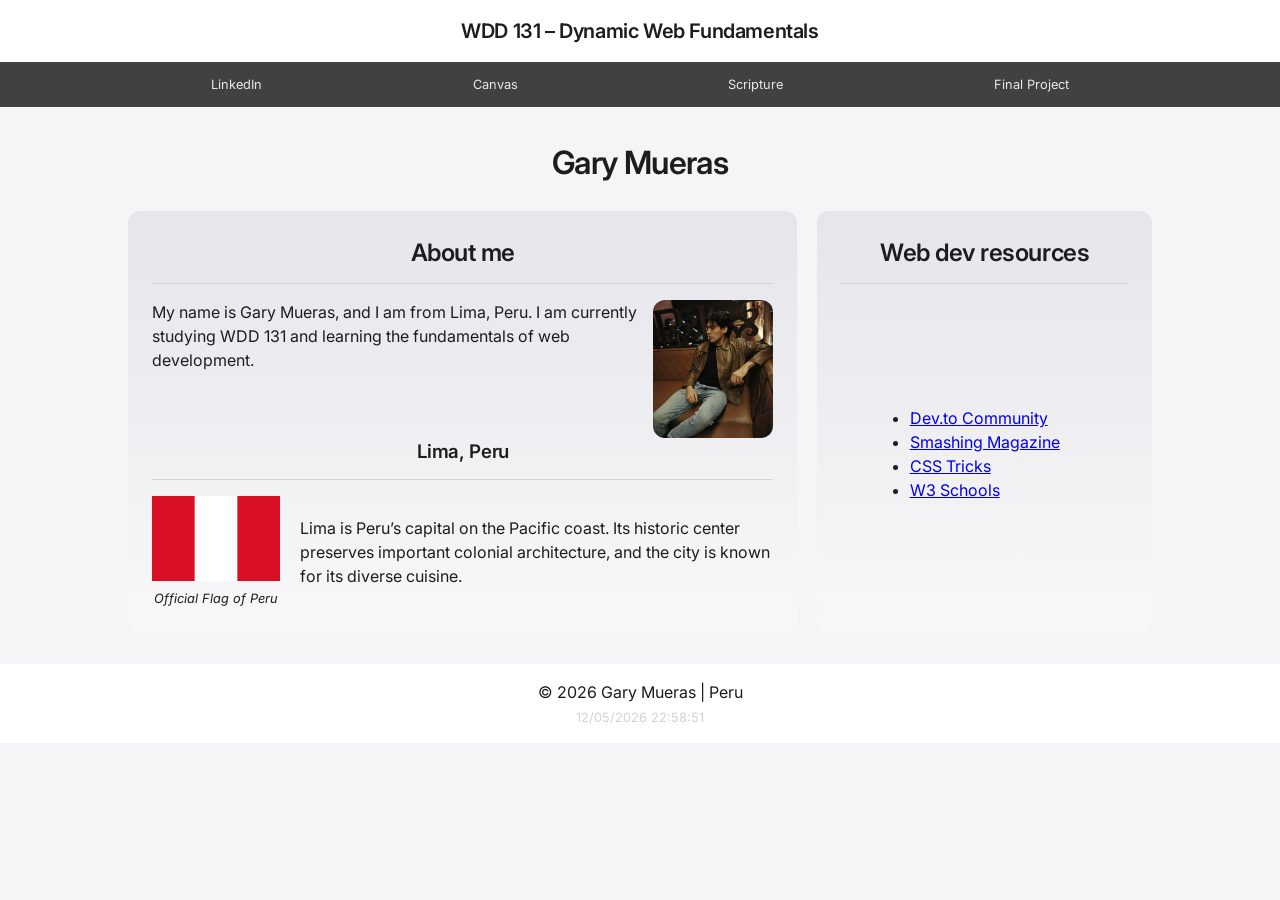
==== index.html @ 3ace93ab "W01" ====
<!DOCTYPE html>
<html lang="en-US">
<head>
    <meta charset="UTF-8">
    <meta name="viewport" content="width=device-width, initial-scale=1.0">
    <meta name="description" content="WDD 131 – Dynamic Web Fundamentals">
    <meta name="author" content="Gary Mueras">
    <title>WDD 131 – Dynamic Web Fundamentals – Gary Mueras</title>
    <link rel="icon" type="image/svg+xml" href="images/favicon.svg">
    <link rel="preconnect" href="https://fonts.googleapis.com">
    <link rel="preconnect" href="https://fonts.gstatic.com" crossorigin>
    <link href="https://fonts.googleapis.com/css2?family=Inter:wght@400;500;600;700&display=swap" rel="stylesheet">
    <link rel="stylesheet" href="styles/base.css">
    <script src="scripts/getdates.js" defer></script>
</head>
<body>
    <div class="layout">
        <header>
            <span id="course-title">WDD 131 – Dynamic Web Fundamentals</span>
            <nav aria-label="Main navigation">
                <a href="https://www.linkedin.com/in/gary-mueras-249b06327/">LinkedIn</a>
                <a href="https://byupw.instructure.com/">Canvas</a>
                <a href="https://www.churchofjesuschrist.org/study/scriptures/bofm/3-ne/27?lang=spa&id=p27#p27">Scripture</a>
                <a href="#">Final Project</a>
            </nav>
        </header>

        <main>
            <h1>Gary Mueras</h1>
            <div class="cards">
                <section class="card">
                    <h2>About me</h2>
                    <div class="about-intro">
                        <p>My name is Gary Mueras, and I am from Lima, Peru. I am currently studying WDD 131 and learning the fundamentals of web development.</p>
                        <img class="profile-photo" src="images/profile.jpg" alt="Portrait of Gary Mueras" width="830" height="959">
                    </div>
                    <h3>Lima, Peru</h3>
                    <div class="country-info">
                        <figure>
                            <img class="flag-image" src="images/flag.svg" alt="Flag of Peru" width="900" height="600">
                            <figcaption>Official Flag of Peru</figcaption>
                        </figure>
                        <p>Lima is Peru’s capital on the Pacific coast. Its historic center preserves important colonial architecture, and the city is known for its diverse cuisine.</p>
                    </div>
                </section>
                <section class="card resources-card">
                    <h2>Web dev resources</h2>
                    <ul>
                        <li><a href="#">Dev.to Community</a></li>
                        <li><a href="#">Smashing Magazine</a></li>
                        <li><a href="#">CSS Tricks</a></li>
                        <li><a href="#">W3 Schools</a></li>
                    </ul>
                </section>
            </div>
        </main>

        <footer>
            <p>&copy; <span id="currentyear"></span> Gary Mueras | Peru</p>
            <p id="lastModified"></p>
        </footer>
    </div>
</body>
</html>
---- styles/base.css ----
:root {
    --font-ui: "Inter", system-ui, sans-serif;
    --color-page: #f5f5f7;
    --color-surface: #ffffff;
    --color-text: #1d1d1f;
    --color-primary: #0066cc;
    --color-border: #d2d2d7;
    --color-nav: rgba(29, 29, 31, 0.84);
}

* {
	margin: 0;
	padding: 0;
	box-sizing: border-box;
}

body {
    color: var(--color-text);
    background-color: var(--color-page);
    font-family: var(--font-ui);
    line-height: 1.5;
}

header {
    background-color: var(--color-surface);
    text-align: center;
}

#course-title {
    display: block;
    padding: 1rem;
    font-size: 1.25rem;
    font-weight: 600;
    letter-spacing: -0.02em;
}

header nav {
    background-color: var(--color-nav);
    display: flex;
    align-items: center;
    justify-content: space-evenly;
    min-height: 2.50rem;
    padding: 0.25rem 0.75rem;
    -webkit-backdrop-filter: blur(12px);
    backdrop-filter: blur(12px);
}

header nav a {
    padding: 0.55rem 0.75rem;
    border-radius: 999px;
    color: rgba(255, 255, 255, 0.88);
    font-size: 0.8rem;
    text-decoration: none;
    transition: color 0.2s ease;
}

header nav a:hover,
header nav a:focus-visible {
    color: #fff;
}

header nav a:focus-visible {
    color: #fff;
    outline: 2px solid #fff;
    outline-offset: 2px;
}

main {
    width: min(64rem, calc(100% - 2rem));
    margin-inline: auto;
    padding-block: 2rem;
}

main > h1, h3 {
    margin-bottom: 1.5rem;
    text-align: center;
}

.cards {
    display: grid;
    grid-template-columns: minmax(0, 2fr) minmax(0, 1fr);
    gap: 1.25rem;
}

.card {
    padding: 1.5rem;
    background-color: var(--color-surface);
    background: linear-gradient(
        to bottom,
        #e5e5ea 0%,
        #f8f8fa 100%
    );
    border-radius: 0.75rem;
}

.card h2, h3 {
    margin-bottom: 1rem;
    padding-bottom: 0.75rem;
    border-bottom: 1px solid var(--color-border);
    text-align: center;
}

.card img {
    display: block;
    max-width: 100%;
    height: auto;
}

.about-intro {
    display: grid;
    grid-template-columns: minmax(0, 1fr) 7.5rem;
    gap: 1rem;
    align-items: start;
}

.card .profile-photo {
    width: 7.5rem;
    height: auto;
    border-radius: 0.75rem;
}

.card .flag-image {
    width: 8rem;
    height: auto;
}

.card ul {
    width: fit-content;
    margin-inline: auto;
}

.resources-card {
    display: flex;
    flex-direction: column;
}

.resources-card ul {
    margin-block: auto;
}

.country-info {
    display: grid;
    grid-template-columns: 8rem minmax(0, 1fr);
    gap: 1.25rem;
    align-items: center;
}

.country-info figure {
    margin: 0;
}

.country-info figcaption {
    margin-top: 0.5rem;
    text-align: center;
    font-size: 0.8rem;
    font-style: italic;
}

h1,
h2,
h3 {
    font-weight: 600;
    letter-spacing: -0.02em;
}

footer {
    padding: 1rem;
    background-color: var(--color-surface);
    color: var(--color-text);
    text-align: center;
}

#lastModified {
    margin-top: 0.25rem;
    color: var(--color-border);
    font-size: 0.8rem;
}
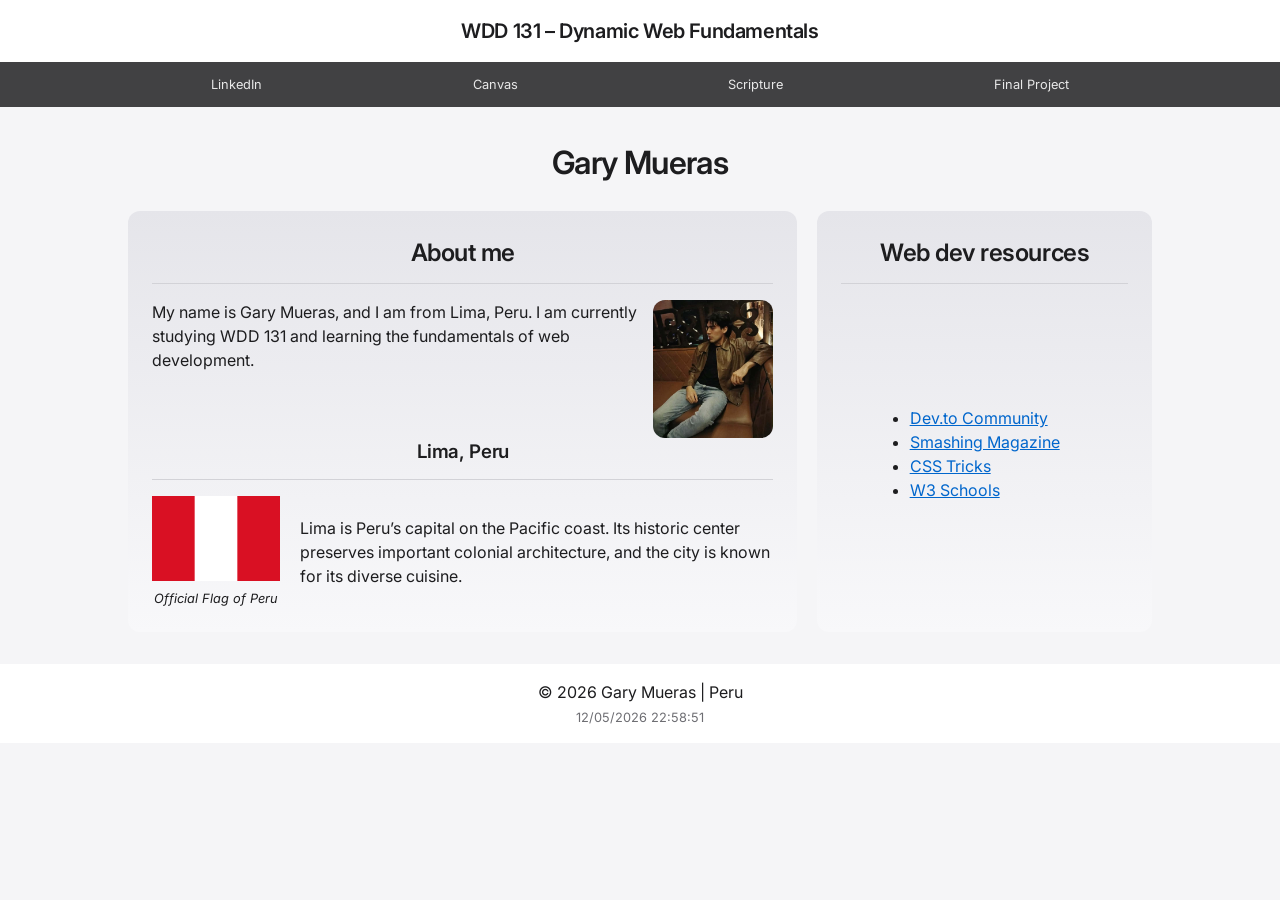
==== commit 7097319c: "css and meta descripton corrections" ====
--- a/index.html
+++ b/index.html
@@ -3,7 +3,7 @@
 <head>
     <meta charset="UTF-8">
     <meta name="viewport" content="width=device-width, initial-scale=1.0">
-    <meta name="description" content="WDD 131 – Dynamic Web Fundamentals">
+    <meta name="description" content="WDD 131 – Dynamic Web Fundamentals by Gary Mueras: personal introduction, information about Lima, Peru, and web development resources.">
     <meta name="author" content="Gary Mueras">
     <title>WDD 131 – Dynamic Web Fundamentals – Gary Mueras</title>
     <link rel="icon" type="image/svg+xml" href="images/favicon.svg">
--- a/styles/base.css
+++ b/styles/base.css
@@ -6,6 +6,11 @@
     --color-primary: #0066cc;
     --color-border: #d2d2d7;
     --color-nav: rgba(29, 29, 31, 0.84);
+    --color-nav-link: rgba(255, 255, 255, 0.88);
+    --color-on-dark: #ffffff;
+    --color-card-top: #e5e5ea;
+    --color-card-bottom: #f8f8fa;
+    --color-muted-text: #6e6e73;
 }
 
 * {
@@ -48,7 +53,7 @@
 header nav a {
     padding: 0.55rem 0.75rem;
     border-radius: 999px;
-    color: rgba(255, 255, 255, 0.88);
+    color: var(--color-nav-link);
     font-size: 0.8rem;
     text-decoration: none;
     transition: color 0.2s ease;
@@ -56,12 +61,11 @@
 
 header nav a:hover,
 header nav a:focus-visible {
-    color: #fff;
+    color: var(--color-on-dark);
 }
 
 header nav a:focus-visible {
-    color: #fff;
-    outline: 2px solid #fff;
+    outline: 2px solid var(--color-on-dark);
     outline-offset: 2px;
 }
 
@@ -87,8 +91,8 @@
     background-color: var(--color-surface);
     background: linear-gradient(
         to bottom,
-        #e5e5ea 0%,
-        #f8f8fa 100%
+        var(--color-card-top) 0%,
+        var(--color-card-bottom) 100%
     );
     border-radius: 0.75rem;
 }
@@ -127,6 +131,10 @@
 .card ul {
     width: fit-content;
     margin-inline: auto;
+}
+
+.card ul a {
+    color: var(--color-primary);
 }
 
 .resources-card {
@@ -172,6 +180,6 @@
 
 #lastModified {
     margin-top: 0.25rem;
-    color: var(--color-border);
+    color: var(--color-muted-text);
     font-size: 0.8rem;
-}+}
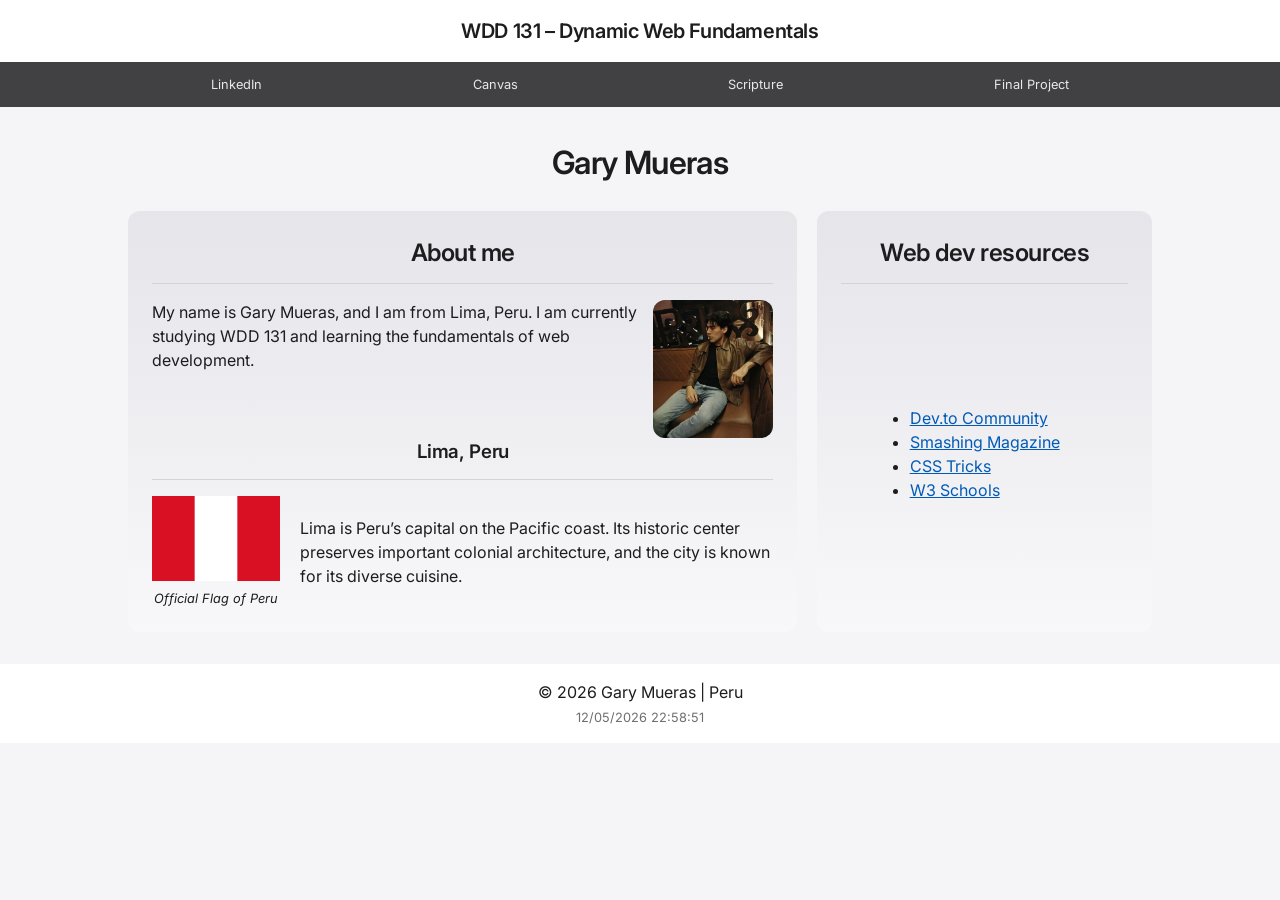
==== commit a9f7fe96: "final w01" ====
--- a/index.html
+++ b/index.html
@@ -46,10 +46,10 @@
                 <section class="card resources-card">
                     <h2>Web dev resources</h2>
                     <ul>
-                        <li><a href="#">Dev.to Community</a></li>
-                        <li><a href="#">Smashing Magazine</a></li>
-                        <li><a href="#">CSS Tricks</a></li>
-                        <li><a href="#">W3 Schools</a></li>
+                        <li><a href="https://dev.to/">Dev.to Community</a></li>
+                        <li><a href="https://www.smashingmagazine.com/">Smashing Magazine</a></li>
+                        <li><a href="https://css-tricks.com/">CSS Tricks</a></li>
+                        <li><a href="https://www.w3schools.com/">W3 Schools</a></li>
                     </ul>
                 </section>
             </div>
--- a/styles/base.css
+++ b/styles/base.css
@@ -3,10 +3,10 @@
     --color-page: #f5f5f7;
     --color-surface: #ffffff;
     --color-text: #1d1d1f;
-    --color-primary: #0066cc;
+    --color-primary: #005bb8;
     --color-border: #d2d2d7;
-    --color-nav: rgba(29, 29, 31, 0.84);
-    --color-nav-link: rgba(255, 255, 255, 0.88);
+    --color-nav: #1d1d1fd6;
+    --color-nav-link: #ffffffe0;
     --color-on-dark: #ffffff;
     --color-card-top: #e5e5ea;
     --color-card-bottom: #f8f8fa;
